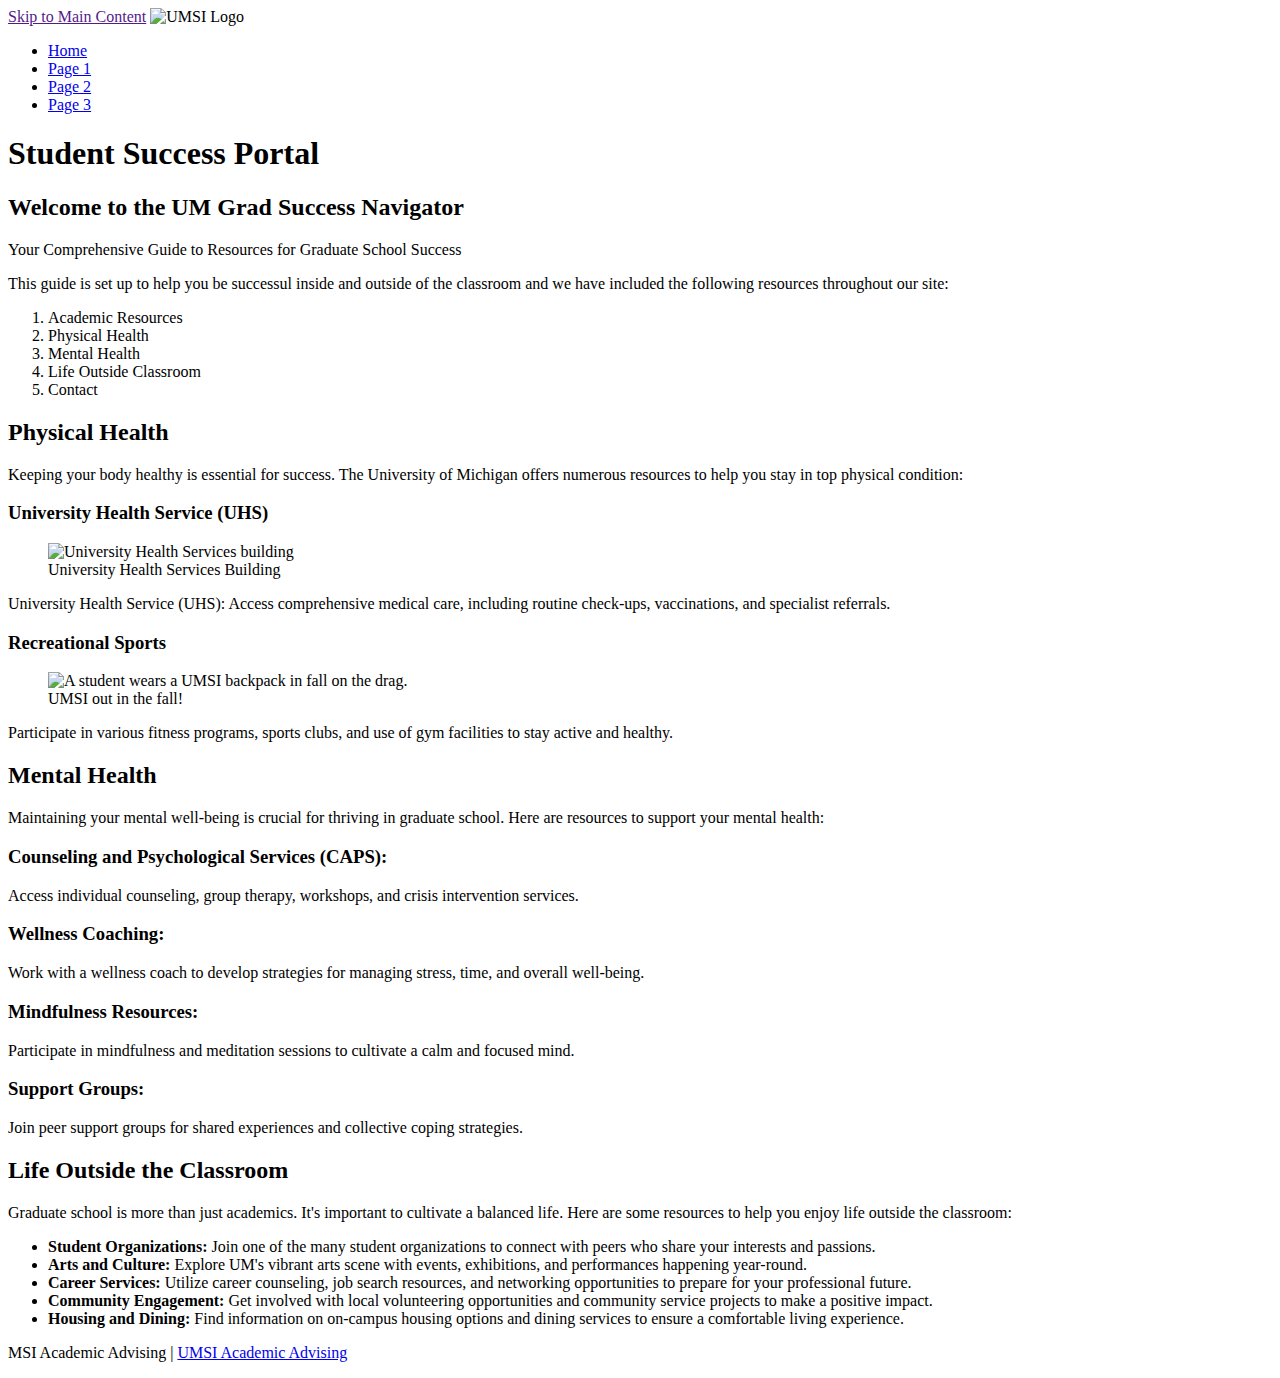
==== index.html @ 9b0b6547 "hello" ====
<!DOCTYPE html>
<html lang="en">
<head>
    <meta charset="UTF-8">
    <meta name="viewport" content="width=device-width, initial-scale=1.0">
    <title>Student Success Portal</title>
</head>
<body>

    <header>
  <a href = "">Skip to Main Content</a>
        <img src="images/UMSI_signature_vertical_informal_solidblue.jpg" alt="UMSI Logo">
        <nav>
            <ul>
                <li><a href = "index.html">Home</a></li>
                <li><a href = "page_1.html">Page 1</a></li>
                <li><a href = "page_2.html">Page 2</a></li>
                <li><a href = "page_3.html">Page 3</a></li>
            </ul>
        </nav>
        <h1>Student Success Portal</h1>

    </header>
    <main>
        <section>
            <h2>Welcome to the UM Grad Success Navigator</h2>
            <p> Your Comprehensive Guide to Resources for Graduate School Success</p>
            <p>This guide is set up to help you be successul inside and outside of the classroom and we have included the following resources throughout our site:</p>
            <ol>
                <li>Academic Resources</li>
                <li>Physical Health</li>
                <li>Mental Health</li>
                <li>Life Outside Classroom</li>
                <li>Contact</li>
            </ol>
        </section>
        <section>
            <h2>Physical Health</h2>
            <p>Keeping your body healthy is essential for success. The University of Michigan offers numerous resources to help you stay in top physical condition:</p>
            <article>
                <h3>University Health Service (UHS)</h3>
                <figure>
                    <img src="images/UHS.jpg" alt="University Health Services building">
                    <figcaption>University Health Services Building</figcaption>
                </figure>
                <p>University Health Service (UHS): Access comprehensive medical care, including routine check-ups, vaccinations, and specialist referrals.</p>
            </article>
            <article>
                <h3>Recreational Sports</h3>
                <figure>
                    <img src="images/UMSI_CampusFall_UMSIBackpack_02.jpg" alt="A student wears a UMSI backpack in fall on the drag.">
                    <figcaption>UMSI out in the fall!</figcaption>
                </figure>
                <p>Participate in various fitness programs, sports clubs, and use of gym facilities to stay active and healthy.</p>
            </article>
        </section>
        
        <section>
            <h2>Mental Health</h2>
            <p>Maintaining your mental well-being is crucial for thriving in graduate school. Here are resources to support your mental health:</p>
            <article>
                <h3>Counseling and Psychological Services (CAPS):</h3>
                <p> Access individual counseling, group therapy, workshops, and crisis intervention services.</p>
            </article>
            <article>
                <h3>Wellness Coaching:</h3>

                <p>Work with a wellness coach to develop strategies for managing stress, time, and overall well-being.</p>
            </article>
            <article>
                <h3>Mindfulness Resources:</h3>

                <p> Participate in mindfulness and meditation sessions to cultivate a calm and focused mind.</p>
            </article>
            <article>
                <h3>Support Groups:</h3>

                <p> Join peer support groups for shared experiences and collective coping strategies.</p>
            </article>
        </section>

        
        <section id="life-outside-classroom">
            <h2>Life Outside the Classroom</h2>
            <p>Graduate school is more than just academics. It's important to cultivate a balanced life. Here are some resources to help you enjoy life outside the classroom:</p>
            <article>

            </article>
            <ul>
                <li><strong>Student Organizations:</strong> Join one of the many student organizations to connect with peers who share your interests and passions.</li>
                <li><strong>Arts and Culture:</strong> Explore UM's vibrant arts scene with events, exhibitions, and performances happening year-round.</li>
                <li><strong>Career Services:</strong> Utilize career counseling, job search resources, and networking opportunities to prepare for your professional future.</li>
                <li><strong>Community Engagement:</strong> Get involved with local volunteering opportunities and community service projects to make a positive impact.</li>
                <li><strong>Housing and Dining:</strong> Find information on on-campus housing options and dining services to ensure a comfortable living experience.</li>
            </ul>
        </section>
        <!-- Content taken & modified from UMGPT with the prompt, "write me a webpage of intro content to help University of Michigan Master's students navigate different resources for being successful in grad school - this will include academic resources, physical health resources, mental health resources, support for life outside the classroom"
        UMGPT. (2024). UMGPT (August 29th version) [Large language model]. -->
    </main>
    <footer>
        <p>MSI Academic Advising | <a href="https://sites.google.com/umich.edu/msiacademicadvising/student-support-resources">UMSI Academic Advising </a></p>
        </footer>
</body>
</html>
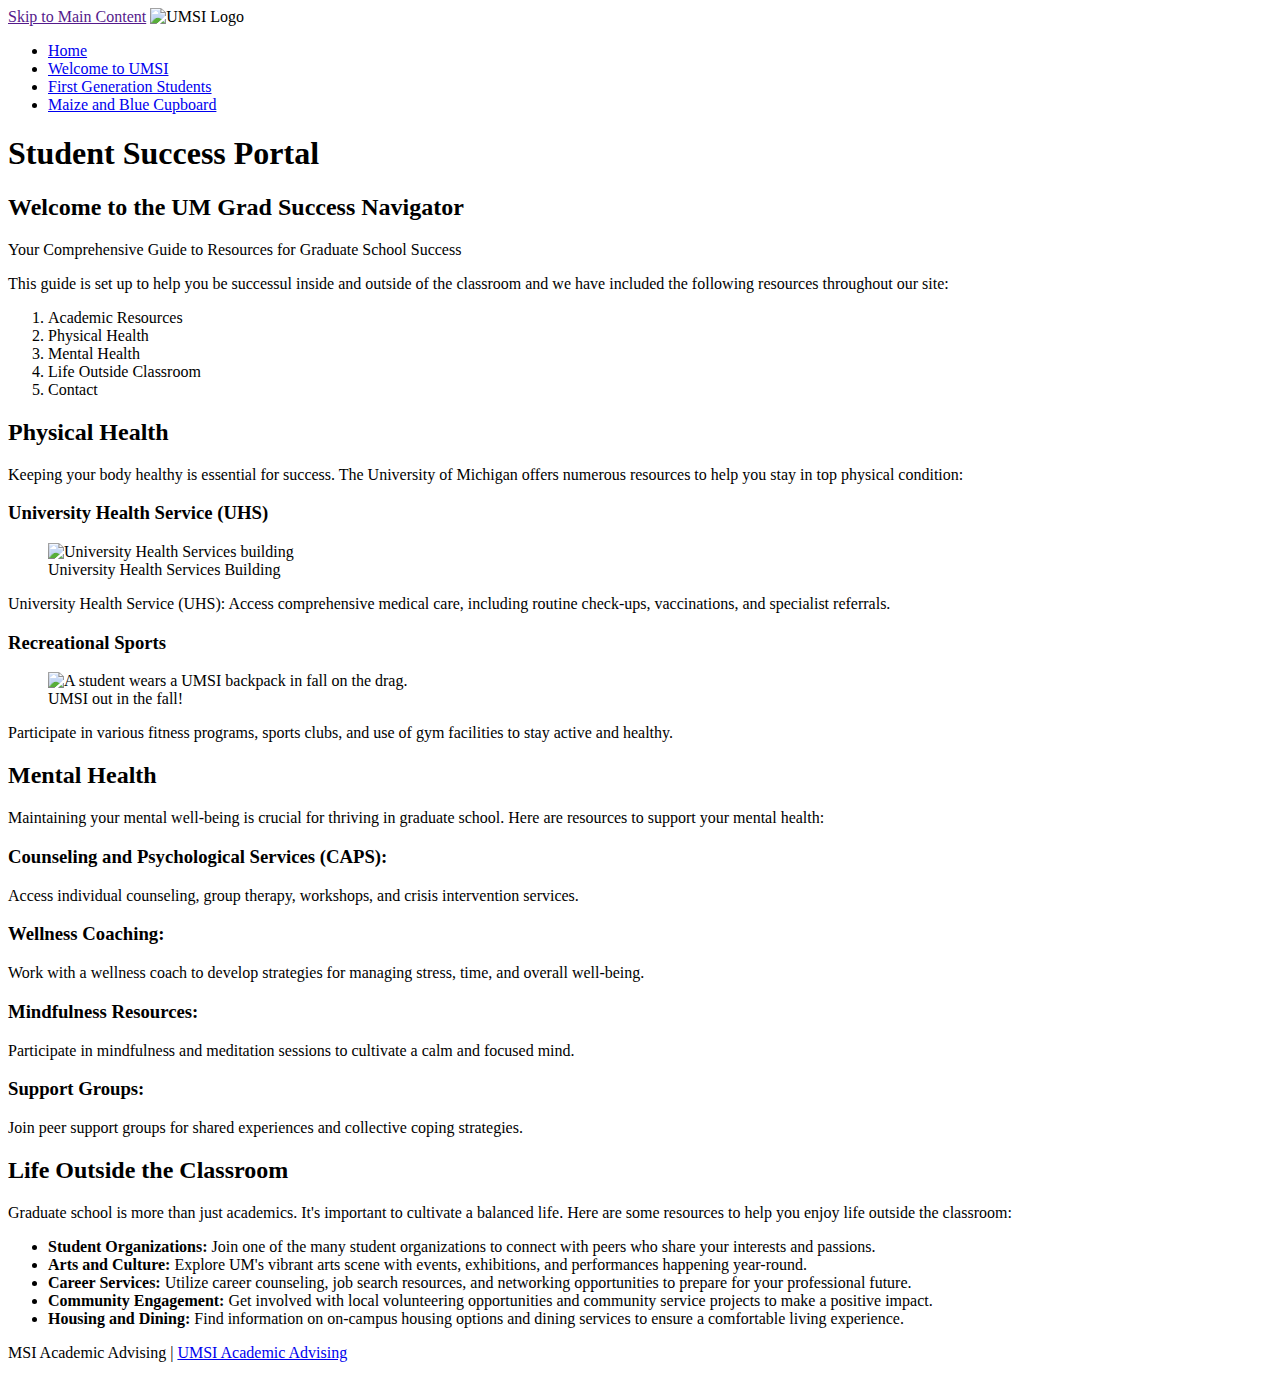
==== commit 6f5c9e3c: "update" ====
--- a/index.html
+++ b/index.html
@@ -13,9 +13,9 @@
         <nav>
             <ul>
                 <li><a href = "index.html">Home</a></li>
-                <li><a href = "page_1.html">Page 1</a></li>
-                <li><a href = "page_2.html">Page 2</a></li>
-                <li><a href = "page_3.html">Page 3</a></li>
+                <li><a href = "page_1.html">Welcome to UMSI</a></li>
+                <li><a href = "page_2.html">First Generation Students</a></li>
+                <li><a href = "page_3.html">Maize and Blue Cupboard</a></li>
             </ul>
         </nav>
         <h1>Student Success Portal</h1>
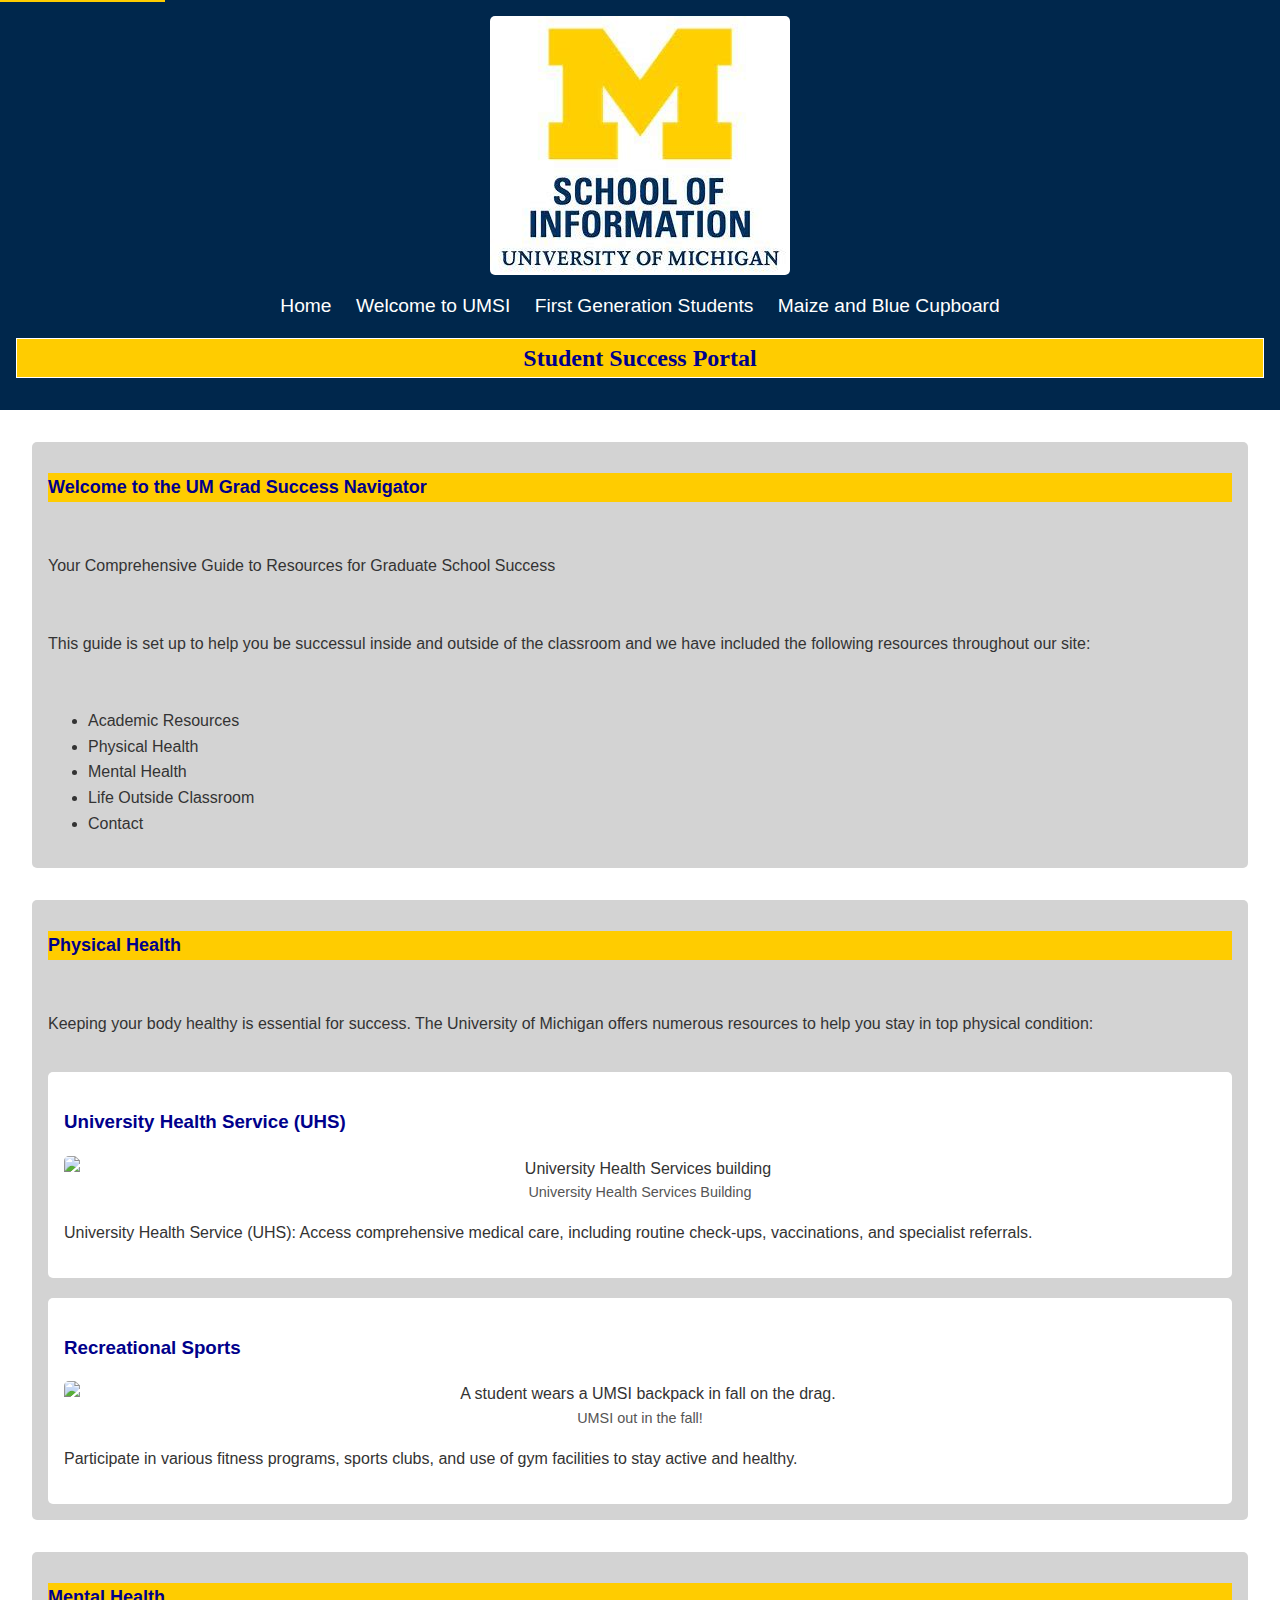
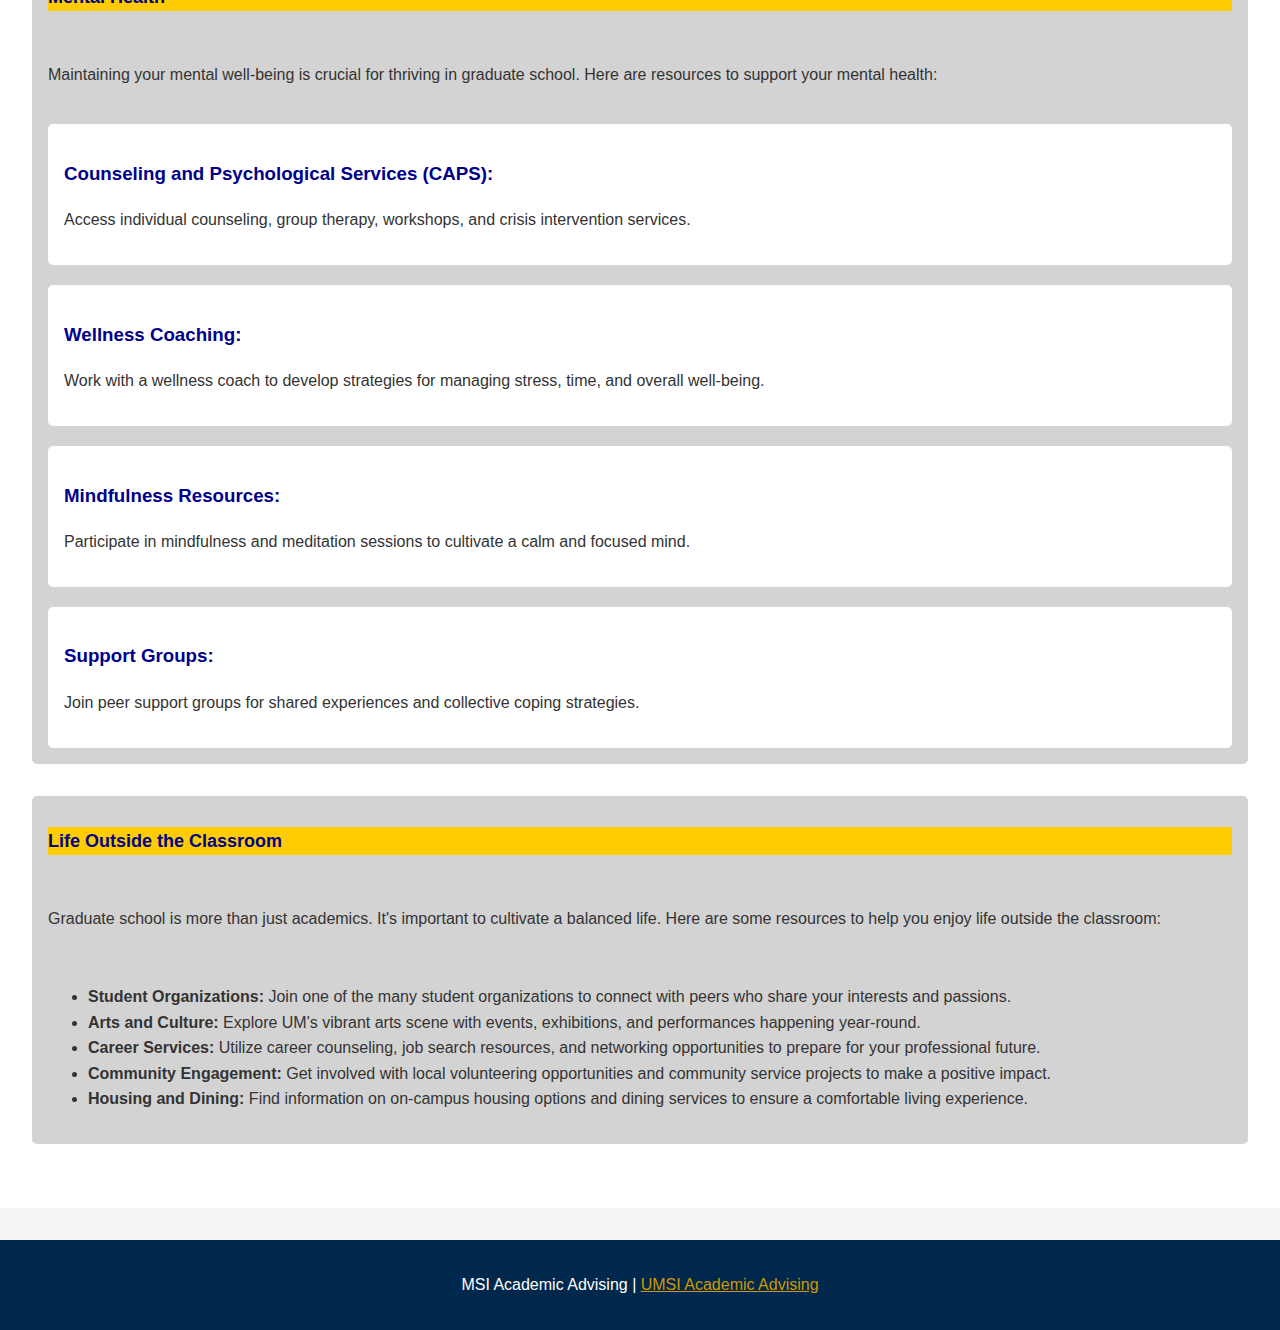
==== commit 8ea017e1: "index change" ====
--- a/index.html
+++ b/index.html
@@ -1,6 +1,8 @@
 <!DOCTYPE html>
 <html lang="en">
 <head>
+    <link rel="stylesheet" href = "css/html5reset.css">
+    <link rel="stylesheet" href = "css/clientproject.css">
     <meta charset="UTF-8">
     <meta name="viewport" content="width=device-width, initial-scale=1.0">
     <title>Student Success Portal</title>
@@ -9,7 +11,7 @@
 
     <header>
   <a href = "">Skip to Main Content</a>
-        <img src="images/UMSI_signature_vertical_informal_solidblue.jpg" alt="UMSI Logo">
+        <img src="images/umsi2.jpeg" alt="UMSISchool2">
         <nav>
             <ul>
                 <li><a href = "index.html">Home</a></li>
@@ -26,13 +28,13 @@
             <h2>Welcome to the UM Grad Success Navigator</h2>
             <p> Your Comprehensive Guide to Resources for Graduate School Success</p>
             <p>This guide is set up to help you be successul inside and outside of the classroom and we have included the following resources throughout our site:</p>
-            <ol>
+            <ul>
                 <li>Academic Resources</li>
                 <li>Physical Health</li>
                 <li>Mental Health</li>
                 <li>Life Outside Classroom</li>
                 <li>Contact</li>
-            </ol>
+            </ul>
         </section>
         <section>
             <h2>Physical Health</h2>
@@ -83,9 +85,6 @@
         <section id="life-outside-classroom">
             <h2>Life Outside the Classroom</h2>
             <p>Graduate school is more than just academics. It's important to cultivate a balanced life. Here are some resources to help you enjoy life outside the classroom:</p>
-            <article>
-
-            </article>
             <ul>
                 <li><strong>Student Organizations:</strong> Join one of the many student organizations to connect with peers who share your interests and passions.</li>
                 <li><strong>Arts and Culture:</strong> Explore UM's vibrant arts scene with events, exhibitions, and performances happening year-round.</li>
--- a/css/clientproject.css
+++ b/css/clientproject.css
@@ -0,0 +1,149 @@
+h1 {
+    font-size: large;
+    font-family: 'Merriweather', serif;
+    color: blue;
+    background-color: #FFCC00;
+    border:solid 1px white;
+    font-size: x-large;
+}
+
+h2 {
+    background-color: #FFCC00;
+    font-size: large;
+    border: solid 10px 10px 10px white;
+}
+
+.UMSI{
+    font-size: x-large;
+    color: black;
+}
+
+body {
+    font-family: Arial, sans-serif;
+    margin: 0;
+    padding: 0;
+    line-height: 1.6;
+    background-color: #f4f4f4;
+    color: #333;
+}
+
+header {
+    background: #00274C;
+    color: white;
+    padding: 1rem;
+    text-align: center;
+}
+
+header img {
+    width: auto;
+    height: auto;
+    display: block;
+    margin: 0 auto;
+}
+
+nav ul {
+    list-style: none;
+    padding: 0;
+    text-align: center;
+}
+
+nav ul li {
+    display: inline;
+    margin: 0 10px;
+}
+
+nav ul li a {
+    color: white;
+    text-decoration: none;
+    font-size: 1.2rem;
+}
+
+a[href=""] {
+    position: absolute;
+    top: -40px;
+    left: 0;
+    background: #ffcc00;
+    color: black;
+    padding: 8px;
+    z-index: 100;
+}
+
+a[href=""]:focus {
+    top: 10px;
+}
+
+main {
+    padding: 2rem;
+    margin: auto;
+    background: white;
+}
+
+h1, h2, h3, h4 {
+    color: darkblue;
+}
+
+section {
+    display: grid;
+    grid-template-columns: 1fr;
+    gap: 20px;
+    margin-bottom: 2rem;
+    padding: 1rem;
+    background: lightgray;
+    border-radius: 5px;
+}
+
+article {
+    padding: 1rem;
+    background: white;
+    border-radius: 5px;
+}
+
+
+img {
+    width: 100%;
+    height: auto;
+    display: block;
+    margin: auto;
+    border-radius: 5px;
+}
+
+figure {
+    text-align: center;
+    margin: 0;
+}
+
+figcaption {
+    font-size: 0.9rem;
+    color: #555;
+}
+
+footer {
+    background: #00274C;
+    color: white;
+    text-align: center;
+    padding: 1rem;
+    margin-top: 2rem;
+}
+
+footer a {
+    color: #cc9900;
+    text-decoration: underline; 
+}
+
+footer a:hover {
+    color: #ffcc00;
+    text-decoration: none; 
+}
+
+#title-three {
+    color: black;
+}
+
+#page_2_h3, #page_3_h3 {
+    background-color: #FFCC00;
+    font-size: large;
+    border: solid 10px 10px 10px white;
+}
+
+
+
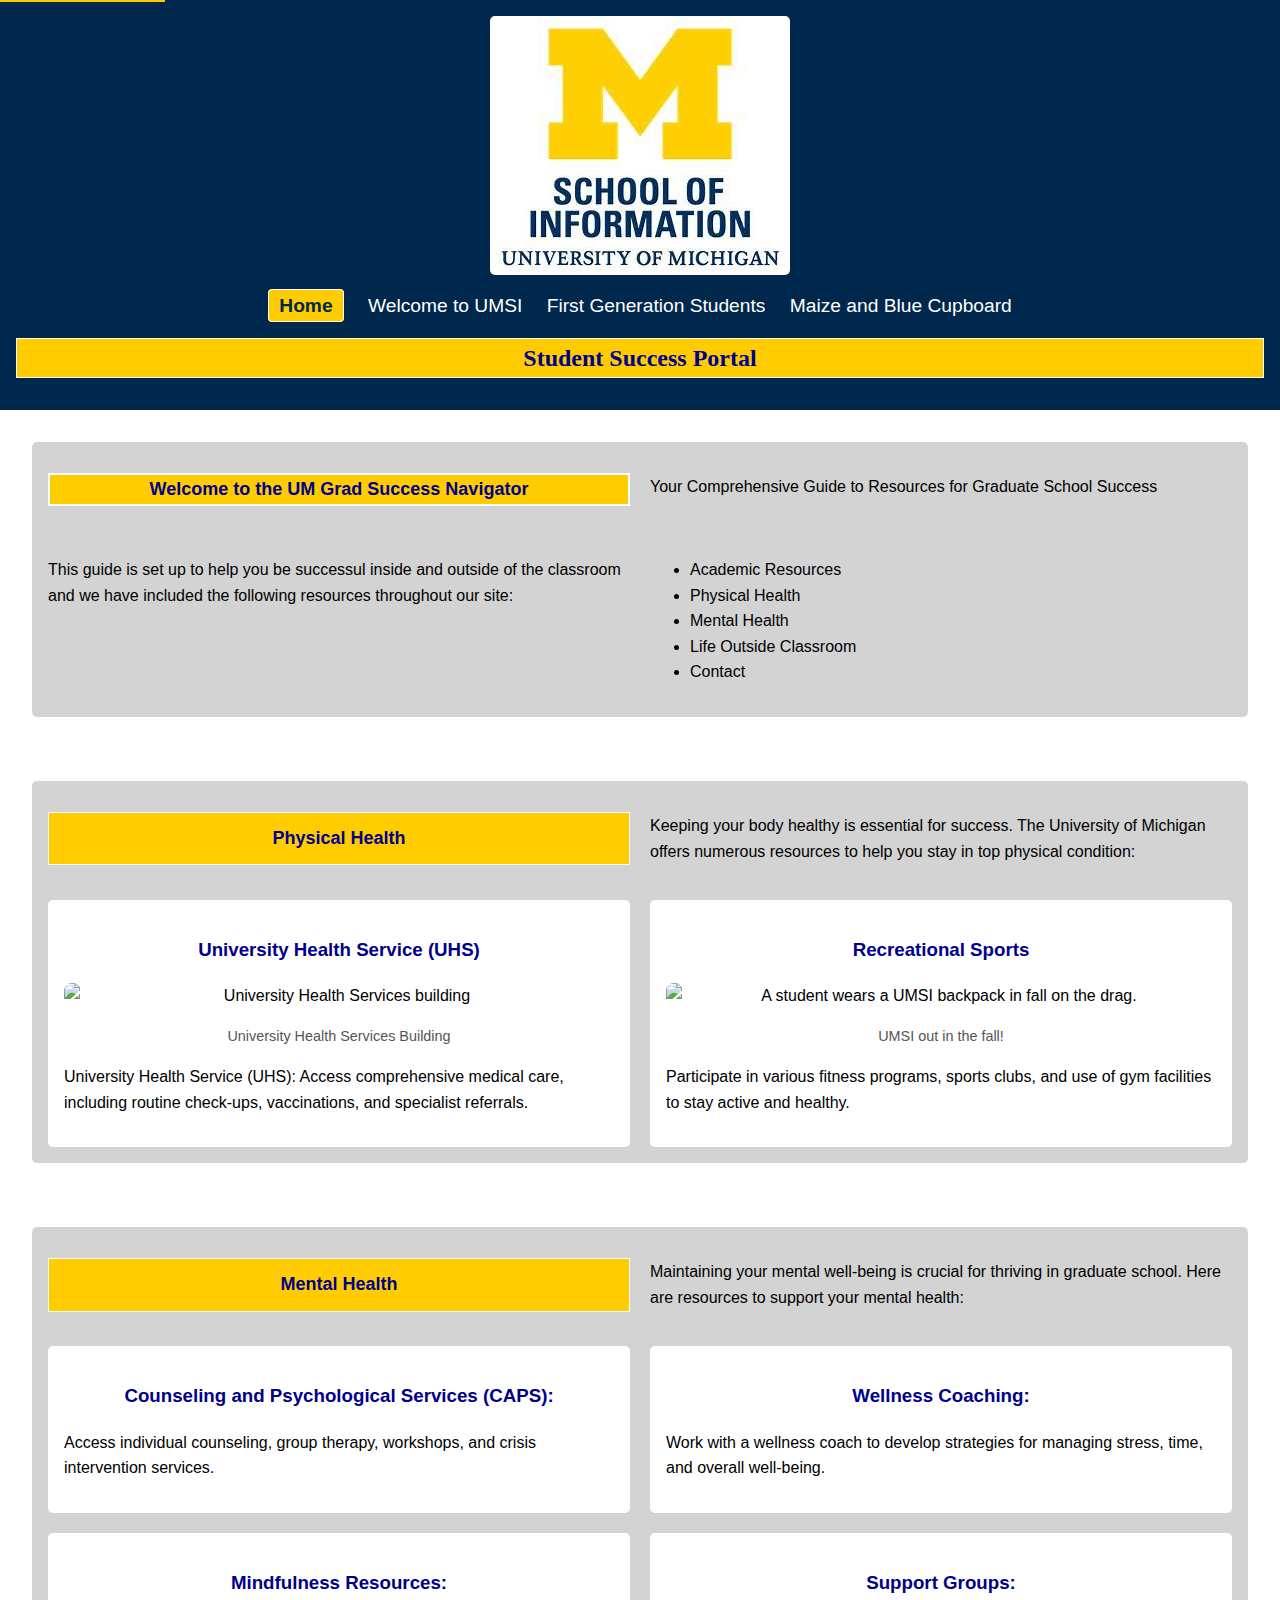
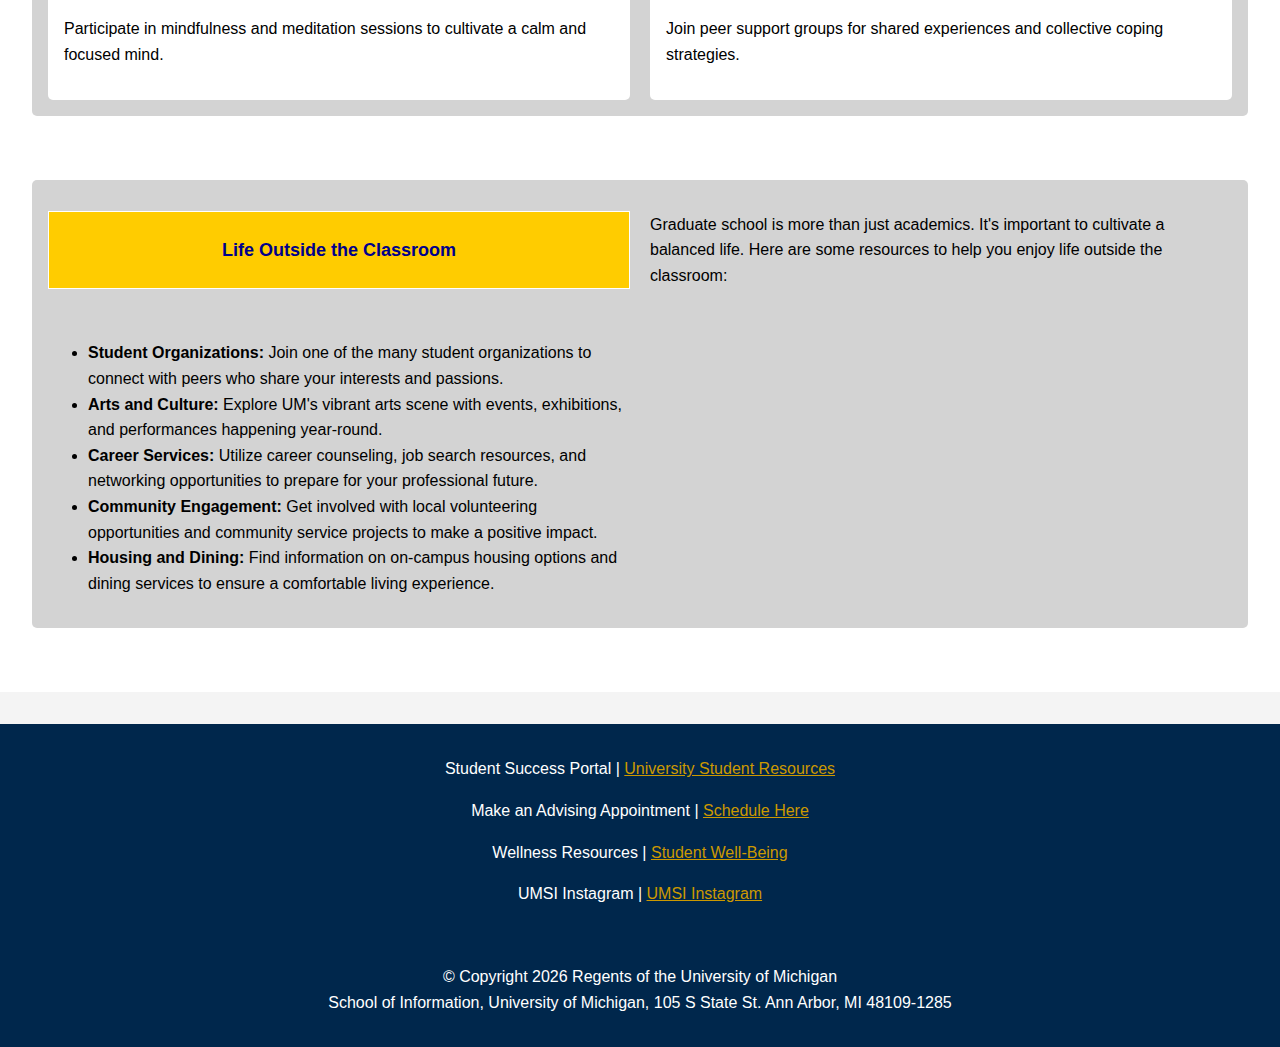
==== commit 688a914e: "commit with no media query" ====
--- a/index.html
+++ b/index.html
@@ -8,22 +8,21 @@
     <title>Student Success Portal</title>
 </head>
 <body>
-
     <header>
-  <a href = "">Skip to Main Content</a>
+  <a class = "skip" href = "#main">Skip to Main Content</a>
         <img src="images/umsi2.jpeg" alt="UMSISchool2">
         <nav>
             <ul>
-                <li><a href = "index.html">Home</a></li>
-                <li><a href = "page_1.html">Welcome to UMSI</a></li>
-                <li><a href = "page_2.html">First Generation Students</a></li>
-                <li><a href = "page_3.html">Maize and Blue Cupboard</a></li>
+                <li><a href="index.html" class="current">Home</a></li>
+                <li><a href = "umsi.html">Welcome to UMSI</a></li>
+                <li><a href = "firstgen.html">First Generation Students</a></li>
+                <li><a href = "pantry.html">Maize and Blue Cupboard</a></li>
             </ul>
         </nav>
         <h1>Student Success Portal</h1>
 
     </header>
-    <main>
+    <main id = "main">
         <section>
             <h2>Welcome to the UM Grad Success Navigator</h2>
             <p> Your Comprehensive Guide to Resources for Graduate School Success</p>
@@ -37,7 +36,7 @@
             </ul>
         </section>
         <section>
-            <h2>Physical Health</h2>
+            <h2 id = "indexh2">Physical Health</h2>
             <p>Keeping your body healthy is essential for success. The University of Michigan offers numerous resources to help you stay in top physical condition:</p>
             <article>
                 <h3>University Health Service (UHS)</h3>
@@ -58,7 +57,7 @@
         </section>
         
         <section>
-            <h2>Mental Health</h2>
+            <h2 id = "indexh2">Mental Health</h2>
             <p>Maintaining your mental well-being is crucial for thriving in graduate school. Here are resources to support your mental health:</p>
             <article>
                 <h3>Counseling and Psychological Services (CAPS):</h3>
@@ -83,7 +82,7 @@
 
         
         <section id="life-outside-classroom">
-            <h2>Life Outside the Classroom</h2>
+            <h2 id = "indexh2">Life Outside the Classroom</h2>
             <p>Graduate school is more than just academics. It's important to cultivate a balanced life. Here are some resources to help you enjoy life outside the classroom:</p>
             <ul>
                 <li><strong>Student Organizations:</strong> Join one of the many student organizations to connect with peers who share your interests and passions.</li>
@@ -96,8 +95,21 @@
         <!-- Content taken & modified from UMGPT with the prompt, "write me a webpage of intro content to help University of Michigan Master's students navigate different resources for being successful in grad school - this will include academic resources, physical health resources, mental health resources, support for life outside the classroom"
         UMGPT. (2024). UMGPT (August 29th version) [Large language model]. -->
     </main>
-    <footer>
-        <p>MSI Academic Advising | <a href="https://sites.google.com/umich.edu/msiacademicadvising/student-support-resources">UMSI Academic Advising </a></p>
-        </footer>
+    <footer> <!-- Inspiration From https://www.si.umich.edu/student-experience/academic-success-->
+        <p>Student Success Portal | <a href="https://www.si.umich.edu/student-experience/academic-success">University Student Resources</a></p>
+        <p>Make an Advising Appointment | <a href="https://sites.google.com/umich.edu/msiacademicadvising/student-support-resources">Schedule Here</a></p>
+        <p>Wellness Resources | <a href="https://wellbeing.studentlife.umich.edu/">Student Well-Being</a></p> 
+        <p>UMSI Instagram | <a href="https://www.instagram.com/umschoolofinformation/">UMSI Instagram</a></p>
+        <br>
+        <p>© Copyright <span id="year"></span> Regents of the University of Michigan <br>
+            School of Information,
+            University of Michigan,
+            105 S State St.
+            Ann Arbor, MI 48109-1285
+        </p>
+    </footer>
+    <script> //Inspiration From https://www.codexworld.com/how-to/get-current-year-to-display-dynamic-year-in-copyright-using-javascript/
+        document.getElementById("year").innerHTML = new Date().getFullYear();
+    </script>
 </body>
 </html>
--- a/css/clientproject.css
+++ b/css/clientproject.css
@@ -1,3 +1,8 @@
+/*CSS For Index,UMSI,Pantry,FirstGen*/
+nav a:hover, nav a:focus{
+    text-decoration-line: underline;
+}
+
 h1 {
     font-size: large;
     font-family: 'Merriweather', serif;
@@ -10,12 +15,7 @@
 h2 {
     background-color: #FFCC00;
     font-size: large;
-    border: solid 10px 10px 10px white;
-}
-
-.UMSI{
-    font-size: x-large;
-    color: black;
+    border: solid 2px white;
 }
 
 body {
@@ -24,7 +24,7 @@
     padding: 0;
     line-height: 1.6;
     background-color: #f4f4f4;
-    color: #333;
+    color: black;
 }
 
 header {
@@ -58,7 +58,7 @@
     font-size: 1.2rem;
 }
 
-a[href=""] {
+.skip {
     position: absolute;
     top: -40px;
     left: 0;
@@ -68,23 +68,27 @@
     z-index: 100;
 }
 
-a[href=""]:focus {
+.skip:focus {
     top: 10px;
 }
 
 main {
+    display: grid;
+    grid-template-columns: 1fr;
     padding: 2rem;
+    gap: 2rem;
     margin: auto;
     background: white;
 }
 
 h1, h2, h3, h4 {
     color: darkblue;
+    text-align: center;
 }
 
 section {
     display: grid;
-    grid-template-columns: 1fr;
+    grid-template-columns: repeat(2,1fr);
     gap: 20px;
     margin-bottom: 2rem;
     padding: 1rem;
@@ -92,15 +96,20 @@
     border-radius: 5px;
 }
 
-article {
+section > article {
     padding: 1rem;
     background: white;
     border-radius: 5px;
-}
-
+
+}
+
+section#life-outside-classroom,
+section#AvailabilityandContact {
+    grid-column: 1 / -1;
+}
 
 img {
-    width: 100%;
+    max-width: 100%;
     height: auto;
     display: block;
     margin: auto;
@@ -139,11 +148,171 @@
     color: black;
 }
 
-#page_2_h3, #page_3_h3 {
+#indexh2, #pantry_h2, #umsih2, #umsih3, #firstgenh2, #firstgenh3, #pantry_h3 {
+    display: grid;
     background-color: #FFCC00;
     font-size: large;
-    border: solid 10px 10px 10px white;
-}
-
-
-
+    border: solid 1px white;
+    text-align: center;
+    align-items: center;
+}
+
+nav ul li a.current {
+    background-color: #FFCC00;
+    color: #00274C;
+    padding: 5px 10px;
+    border-radius: 4px;
+    font-weight: bold;
+    border:solid 1px white;
+}
+
+main img {
+    width: 100%;
+    height: auto;
+    max-height: 400px; 
+    object-fit: contain; 
+    margin: 1rem 0;
+    border-radius: 8px;
+}
+/* CSS For 404 */
+.error-container {
+    text-align: center;
+    padding: 2rem;
+    background: #f8f8f8;
+    border-radius: 8px;
+    margin: 2rem auto;
+    max-width: 800px;
+}
+
+.error-container h2 {
+    color: darkblue;
+    font-size: 2rem;
+    margin-bottom: 1rem;
+    background-color: transparent;
+    border: none;
+}
+
+.error-links {
+    list-style-type: none;
+    padding: 0;
+    margin-top: 1.5rem;
+}
+
+.error-links li {
+    margin: 0.8rem 0;
+}
+
+.error-links a {
+    color: #00274C;
+    text-decoration: none;
+    font-weight: bold;
+    padding: 0.5rem 1rem;
+    border: 2px solid #00274C;
+    border-radius: 4px;
+}
+
+.error-links a:hover {
+    background-color: #00274C;
+    color: white;
+    text-decoration: none;
+}
+
+/*CSS For 404 Report Form*/
+.report-btn {
+    background-color: #00274C;
+    color: white;
+    border: none;
+    padding: 10px 20px;
+    font-size: 1rem;
+    border-radius: 5px;
+    cursor: pointer;
+    margin: 20px 0;
+}
+
+.report-btn:hover {
+    background-color: #FFCC00;
+    color: #00274C;
+}
+
+.report-form-container {
+    background: white;
+    padding: 20px;
+    border-radius: 8px;
+    margin-top: 20px;
+}
+
+.report-form-container fieldset {
+    border: 1px solid #ddd;
+    padding: 20px;
+    border-radius: 5px;
+}
+
+.report-form-container legend {
+    color: #00274C;
+    font-weight: bold;
+    padding: 0 10px;
+}
+
+.report-form-container label {
+    display: block;
+    margin-top: 15px;
+    color: #333;
+}
+
+.report-form-container input[type="text"],
+.report-form-container input[type="email"],
+.report-form-container select,
+.report-form-container textarea {
+    width: 100%;
+    padding: 8px;
+    margin-top: 5px;
+    border: 1px solid lightgray;
+    border-radius: 4px;
+    box-sizing: border-box;
+}
+
+.report-form-container textarea {
+    height: 100px;
+    resize: vertical;
+}
+
+.form-buttons {
+    margin-top: 20px;
+    display: flex;
+    gap: 10px;
+}
+
+.report-form-container input[type=submit],
+.report-form-container button {
+    padding: 10px 20px;
+    border: none;
+    border-radius: 4px;
+    cursor: pointer;
+}
+
+.report-form-container input[type=submit] {
+    background-color: #00274C;
+    color: white;
+}
+
+.report-form-container input[type=submit]:hover {
+    background-color: #001a33;
+}
+
+.report-form-container button {
+    background-color: #f4f4f4;
+    color: darkgray;
+}
+
+.report-form-container button:hover {
+    background-color: lightgray;
+}
+
+.thank-you-message {
+    background-color: honeydew;
+    color: green;
+    padding: 15px;
+    border-radius: 4px;
+    margin-top: 20px;
+    text-align: center;
+}
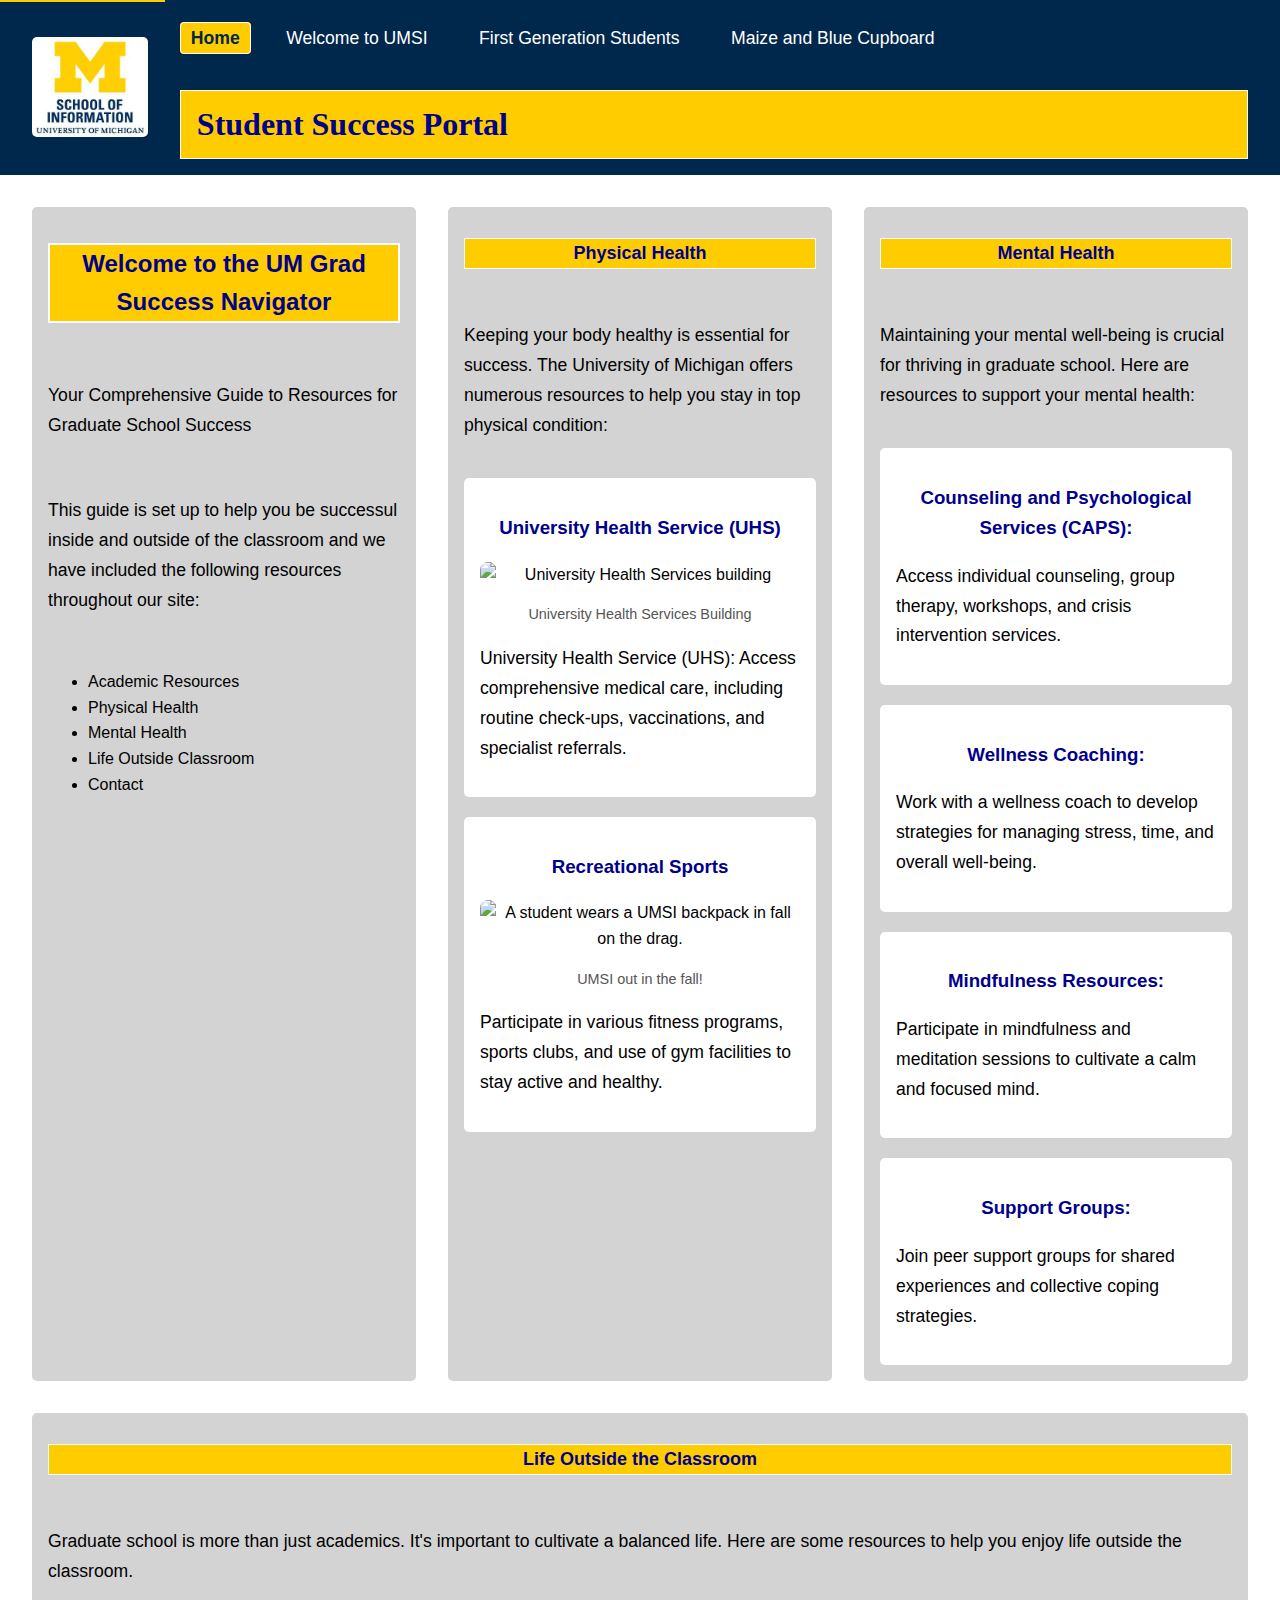
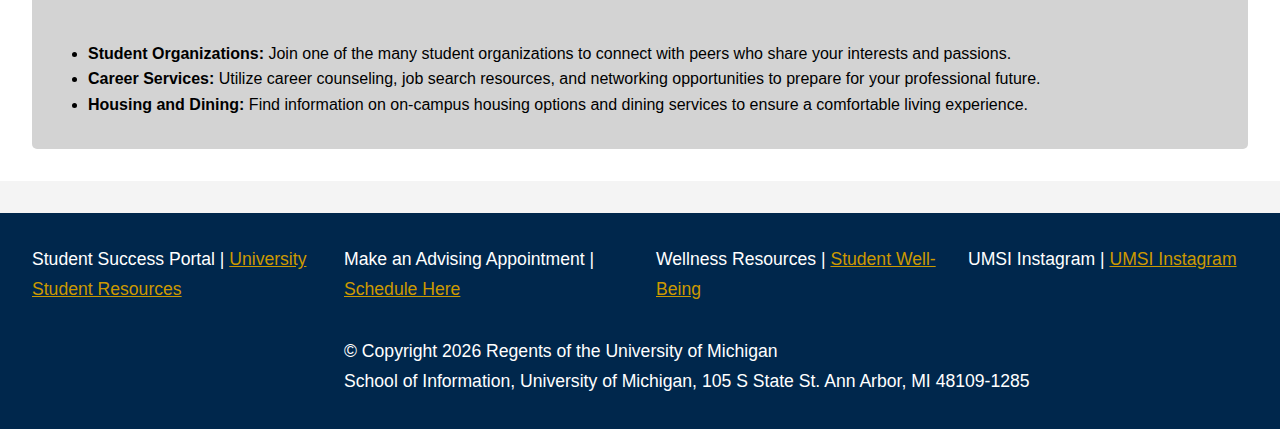
==== commit d32ee4f5: "final commit?" ====
--- a/index.html
+++ b/index.html
@@ -83,30 +83,31 @@
         
         <section id="life-outside-classroom">
             <h2 id = "indexh2">Life Outside the Classroom</h2>
-            <p>Graduate school is more than just academics. It's important to cultivate a balanced life. Here are some resources to help you enjoy life outside the classroom:</p>
+            <p>Graduate school is more than just academics. It's important to cultivate a balanced life. Here are some resources to help you enjoy life outside the classroom.</p>
             <ul>
                 <li><strong>Student Organizations:</strong> Join one of the many student organizations to connect with peers who share your interests and passions.</li>
-                <li><strong>Arts and Culture:</strong> Explore UM's vibrant arts scene with events, exhibitions, and performances happening year-round.</li>
                 <li><strong>Career Services:</strong> Utilize career counseling, job search resources, and networking opportunities to prepare for your professional future.</li>
-                <li><strong>Community Engagement:</strong> Get involved with local volunteering opportunities and community service projects to make a positive impact.</li>
                 <li><strong>Housing and Dining:</strong> Find information on on-campus housing options and dining services to ensure a comfortable living experience.</li>
             </ul>
         </section>
         <!-- Content taken & modified from UMGPT with the prompt, "write me a webpage of intro content to help University of Michigan Master's students navigate different resources for being successful in grad school - this will include academic resources, physical health resources, mental health resources, support for life outside the classroom"
         UMGPT. (2024). UMGPT (August 29th version) [Large language model]. -->
     </main>
-    <footer> <!-- Inspiration From https://www.si.umich.edu/student-experience/academic-success-->
-        <p>Student Success Portal | <a href="https://www.si.umich.edu/student-experience/academic-success">University Student Resources</a></p>
-        <p>Make an Advising Appointment | <a href="https://sites.google.com/umich.edu/msiacademicadvising/student-support-resources">Schedule Here</a></p>
-        <p>Wellness Resources | <a href="https://wellbeing.studentlife.umich.edu/">Student Well-Being</a></p> 
-        <p>UMSI Instagram | <a href="https://www.instagram.com/umschoolofinformation/">UMSI Instagram</a></p>
-        <br>
-        <p>© Copyright <span id="year"></span> Regents of the University of Michigan <br>
-            School of Information,
-            University of Michigan,
-            105 S State St.
-            Ann Arbor, MI 48109-1285
-        </p>
+    <footer>
+        <div class = "footer-top">
+            <p>Student Success Portal | <a href="https://www.si.umich.edu/student-experience/academic-success">University Student Resources</a></p>
+            <p>Make an Advising Appointment | <a href="https://sites.google.com/umich.edu/msiacademicadvising/student-support-resources">Schedule Here</a></p>
+            <p>Wellness Resources | <a href="https://wellbeing.studentlife.umich.edu/">Student Well-Being</a></p> 
+            <p>UMSI Instagram | <a href="https://www.instagram.com/umschoolofinformation/">UMSI Instagram</a></p>
+        </div>
+        <div class = "footer-bottom">
+            <p id = "copyright">© Copyright <span id="year"></span> Regents of the University of Michigan <br>
+                School of Information,
+                University of Michigan,
+                105 S State St.
+                Ann Arbor, MI 48109-1285
+            </p>
+        </div>
     </footer>
     <script> //Inspiration From https://www.codexworld.com/how-to/get-current-year-to-display-dynamic-year-in-copyright-using-javascript/
         document.getElementById("year").innerHTML = new Date().getFullYear();
--- a/css/clientproject.css
+++ b/css/clientproject.css
@@ -127,6 +127,7 @@
 }
 
 footer {
+    display: grid;
     background: #00274C;
     color: white;
     text-align: center;
@@ -234,35 +235,35 @@
     color: #00274C;
 }
 
-.report-form-container {
+.report-form-class {
     background: white;
     padding: 20px;
     border-radius: 8px;
     margin-top: 20px;
 }
 
-.report-form-container fieldset {
+.report-form-class fieldset {
     border: 1px solid #ddd;
     padding: 20px;
     border-radius: 5px;
 }
 
-.report-form-container legend {
+.report-form-class legend {
     color: #00274C;
     font-weight: bold;
     padding: 0 10px;
 }
 
-.report-form-container label {
+.report-form-class label {
     display: block;
     margin-top: 15px;
     color: #333;
 }
 
-.report-form-container input[type="text"],
-.report-form-container input[type="email"],
-.report-form-container select,
-.report-form-container textarea {
+.report-form-class input[type="text"],
+.report-form-class input[type="email"],
+.report-form-class select,
+.report-form-class textarea {
     width: 100%;
     padding: 8px;
     margin-top: 5px;
@@ -271,7 +272,7 @@
     box-sizing: border-box;
 }
 
-.report-form-container textarea {
+.report-form-class textarea {
     height: 100px;
     resize: vertical;
 }
@@ -282,29 +283,29 @@
     gap: 10px;
 }
 
-.report-form-container input[type=submit],
-.report-form-container button {
+.report-form-class input[type=submit],
+.report-form-class button {
     padding: 10px 20px;
     border: none;
     border-radius: 4px;
     cursor: pointer;
 }
 
-.report-form-container input[type=submit] {
+.report-form-class input[type=submit] {
     background-color: #00274C;
     color: white;
 }
 
-.report-form-container input[type=submit]:hover {
+.report-form-class input[type=submit]:hover {
     background-color: #001a33;
 }
 
-.report-form-container button {
+.report-form-class button {
     background-color: #f4f4f4;
     color: darkgray;
 }
 
-.report-form-container button:hover {
+.report-form-class button:hover {
     background-color: lightgray;
 }
 
@@ -316,3 +317,131 @@
     margin-top: 20px;
     text-align: center;
 }
+
+/* Desktop View */
+
+@media screen and (min-width: 1024px) {
+    body {
+        max-width: 1400px;
+        margin: 0 auto;
+    }
+
+    header {
+        display: grid;
+        grid-template-columns: auto 1fr;
+        align-items: center;
+        padding: 1rem 2rem;
+        text-align: left;
+    }
+
+    header img {
+        grid-row: 1 / 3;
+        margin-right: 2rem;
+        max-height: 100px;
+    }
+
+    header h1 {
+        align-self: end;
+        margin-bottom: 0;
+        text-align: left;
+        padding: 0.5rem 1rem;
+    }
+
+    nav ul {
+        text-align: left;
+        margin-top: 0.5rem;
+    }
+
+    nav ul li {
+        margin: 0 15px 0 0;
+    }
+
+    main {
+        grid-template-columns: repeat(3, 1fr);
+        gap: 2rem;
+        padding: 2rem;
+    }
+
+    section {
+        grid-column: span 1;
+        display: flex;
+        flex-direction: column;
+        margin-bottom: 0;
+    }
+
+    section#life-outside-classroom,
+    section#AvailabilityandContact,
+    .error-container {
+        grid-column: 1 / -1;
+    }
+
+    #firstgenh2, #firstgenh3 {
+        grid-column: 1 / -1;
+    }
+
+    img {
+        max-height: 250px;
+        object-fit: cover;
+    }
+
+    nav ul li a {
+        font-size: 1.1rem;
+        padding: 0.5rem 1rem;
+        transition: all 0.3s ease;
+    }
+
+    nav ul li a:hover {
+        background-color: #FFCC00;
+        color: #00274C;
+        border-radius: 4px;
+    }
+
+    footer {
+        display: grid;
+        grid-template-columns: repeat(4, 1fr);
+        gap: 2rem;
+        text-align: left;
+        padding: 2rem;
+        position: relative;
+    }
+
+    footer p {
+        margin: 0;
+    }
+
+    .error-container {
+        padding: 3rem;
+    }
+
+    .report-form-class {
+        max-width: 800px;
+        margin: 2rem auto;
+    }
+
+    h1 {
+        font-size: 2rem;
+    }
+
+    h2 {
+        font-size: 1.5rem;
+    }
+
+    p {
+        font-size: 1.1rem;
+        line-height: 1.7;
+    }
+
+    .footer-top {
+        grid-column: 1 / -1; 
+        display: grid;
+        grid-template-columns: repeat(4, 1fr);
+        gap: 2rem;
+    }
+
+    .footer-bottom {
+        grid-column: 2 / span 3; 
+        grid-row: 2; 
+        text-align: left;
+        margin-top: 0;
+    }
+}
